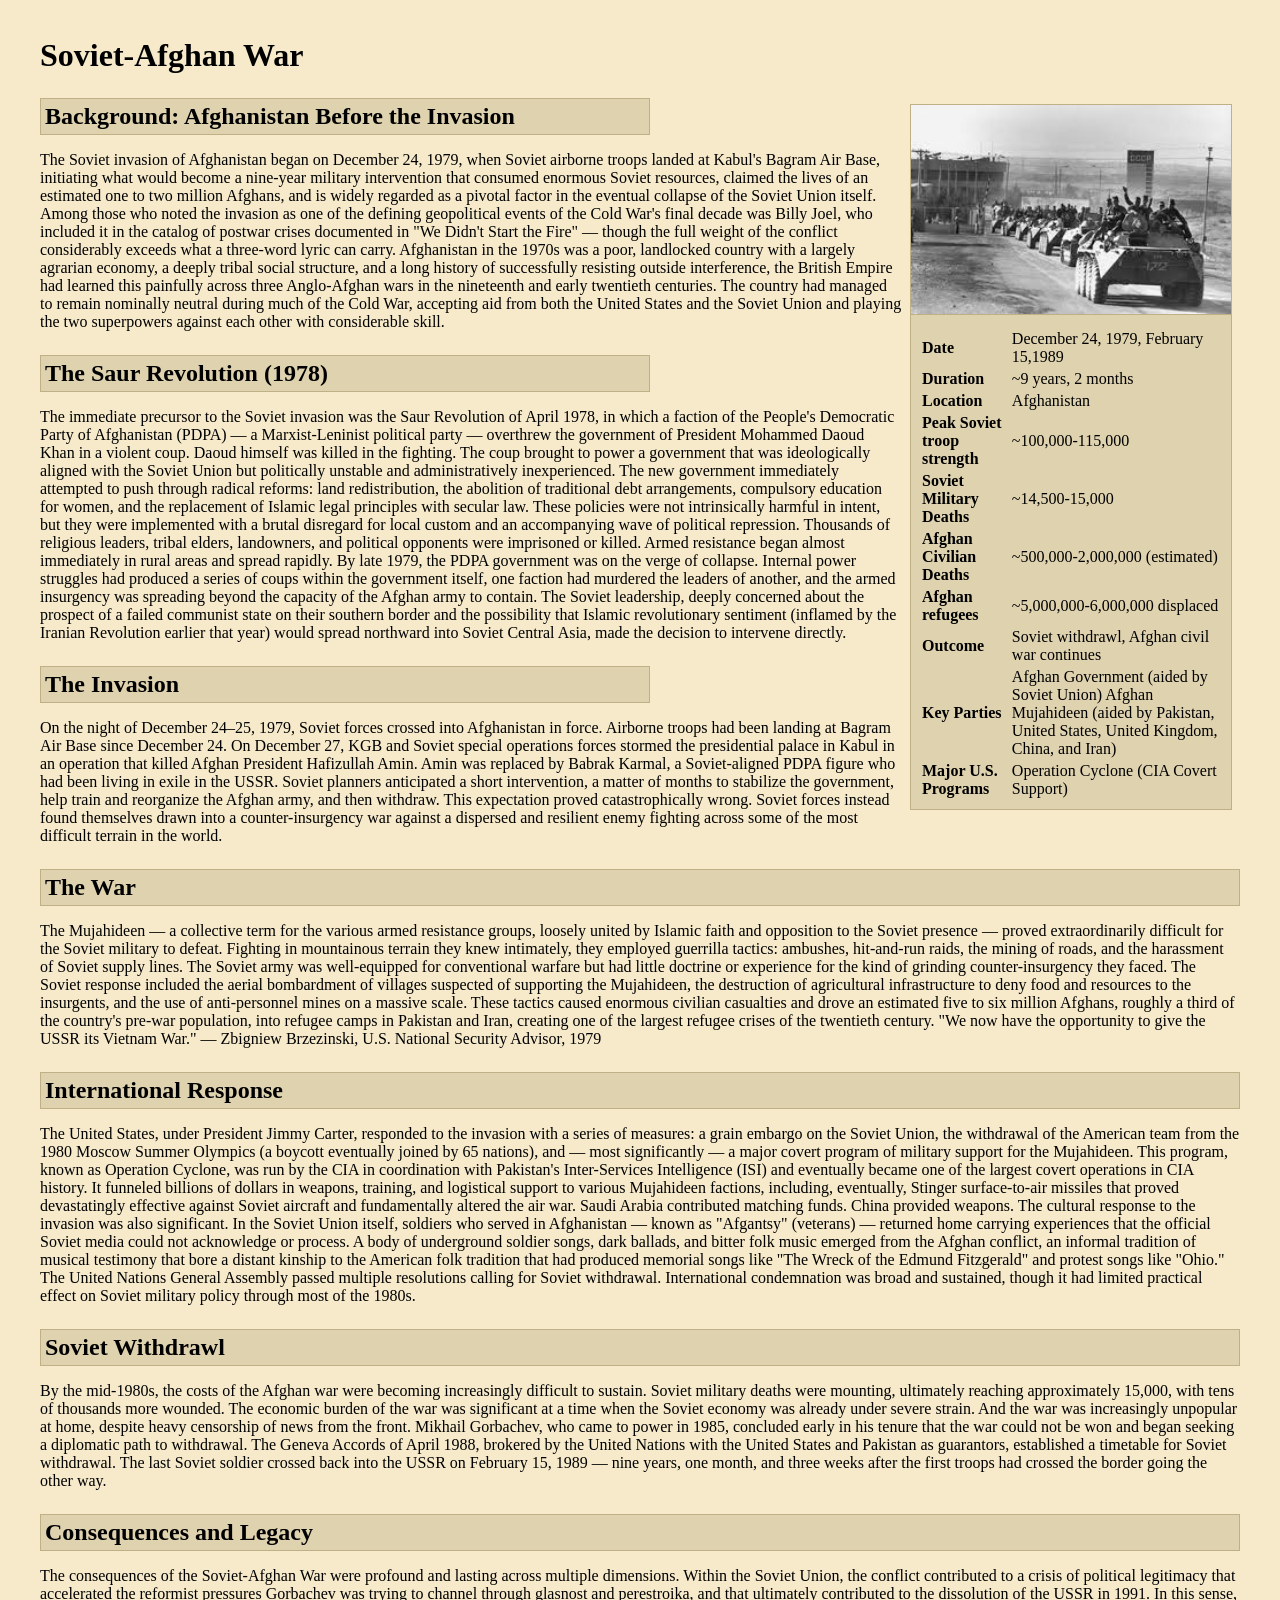
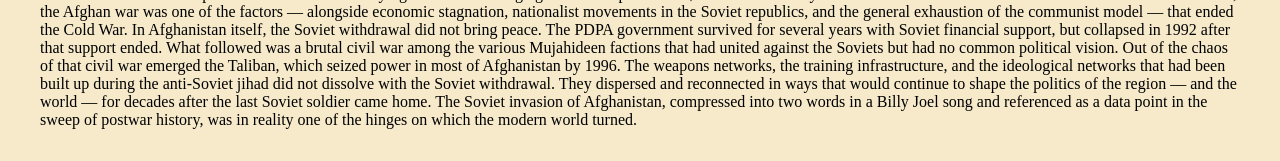
==== afghanistan.html @ 7d313d4f "Initial project" ====
<!DOCTYPE html>
<html lang="en-US">

    <head>
        <meta charset="utf-8" />
        <meta name="viewport" content="width=device-width" />
        <title>Soviet-Afghan War </title>
        <link rel="stylesheet" href="styles.css" />
    </head>

    <body>
        <div class="content">
            <h1>Soviet-Afghan War</h1>
            <div class="infobox">
                <img src="afghanistan.jpeg" alt="" />

                <table>
                    <tr>
                        <th>Date</th>
                        <td>December 24, 1979, February 15,1989</td>
                    </tr>
                    <tr>
                        <th>Duration</th>
                        <td>~9 years, 2 months</td>
                    </tr>
                    <tr>
                        <th>Location</th>
                        <td>Afghanistan</td>
                    </tr>
                    <tr>
                        <th>Peak Soviet troop strength</th>
                        <td>~100,000-115,000</td>
                    </tr>
                    <tr>
                        <th>Soviet Military Deaths</th>
                        <td>~14,500-15,000</td>
                    </tr>
                    <tr>
                        <th>Afghan Civilian Deaths</th>
                        <td>~500,000-2,000,000 (estimated)</td>
                    </tr>
                    <tr>
                        <th>Afghan refugees</th>
                        <td>~5,000,000-6,000,000 displaced</td>
                    </tr>
                    <tr>
                        <th>Outcome</th>
                        <td>Soviet withdrawl, Afghan civil war continues</td>
                    </tr>
                    <tr>
                        <th>Key Parties</th>
                        <td>Afghan Government (aided by Soviet Union) Afghan Mujahideen (aided by Pakistan, United
                            States,
                            United Kingdom, China, and Iran) </td>
                    </tr>
                    <tr>
                        <th>Major U.S. Programs</th>
                        <td>Operation Cyclone (CIA Covert Support)</td>
                    </tr>
                </table>
            </div>
            <div>
                <h2 class="heading half-width">Background: Afghanistan Before the Invasion</h2>
                <p>The Soviet invasion of Afghanistan began on December 24, 1979, when Soviet airborne troops landed at
                    Kabul's Bagram Air Base, initiating what would become a nine-year military intervention that
                    consumed
                    enormous Soviet resources, claimed the lives of an estimated one to two million Afghans, and is
                    widely
                    regarded as a pivotal factor in the eventual collapse of the Soviet Union itself. Among those who
                    noted
                    the invasion as one of the defining geopolitical events of the Cold War's final decade was Billy
                    Joel,
                    who included it in the catalog of postwar crises documented in "We Didn't Start the Fire" — though
                    the
                    full weight of the conflict considerably exceeds what a three-word lyric can carry.

                    Afghanistan in the 1970s was a poor, landlocked country with a largely agrarian economy, a deeply
                    tribal
                    social structure, and a long history of successfully resisting outside interference, the British
                    Empire
                    had learned this painfully across three Anglo-Afghan wars in the nineteenth and early twentieth
                    centuries. The country had managed to remain nominally neutral during much of the Cold War,
                    accepting
                    aid from both the United States and the Soviet Union and playing the two superpowers against each
                    other
                    with considerable skill.
                </p>
                <h2 class="heading half-width">The Saur Revolution (1978)</h2>
                <p>The immediate precursor to the Soviet invasion was the Saur Revolution of April 1978, in which a
                    faction
                    of the People's Democratic Party of Afghanistan (PDPA) — a Marxist-Leninist political party —
                    overthrew
                    the government of President Mohammed Daoud Khan in a violent coup. Daoud himself was killed in the
                    fighting. The coup brought to power a government that was ideologically aligned with the Soviet
                    Union
                    but politically unstable and administratively inexperienced.

                    The new government immediately attempted to push through radical reforms: land redistribution, the
                    abolition of traditional debt arrangements, compulsory education for women, and the replacement of
                    Islamic legal principles with secular law. These policies were not intrinsically harmful in intent,
                    but
                    they were implemented with a brutal disregard for local custom and an accompanying wave of political
                    repression. Thousands of religious leaders, tribal elders, landowners, and political opponents were
                    imprisoned or killed. Armed resistance began almost immediately in rural areas and spread rapidly.

                    By late 1979, the PDPA government was on the verge of collapse. Internal power struggles had
                    produced a
                    series of coups within the government itself, one faction had murdered the leaders of another, and
                    the
                    armed insurgency was spreading beyond the capacity of the Afghan army to contain. The Soviet
                    leadership,
                    deeply concerned about the prospect of a failed communist state on their southern border and the
                    possibility that Islamic revolutionary sentiment (inflamed by the Iranian Revolution earlier that
                    year)
                    would spread northward into Soviet Central Asia, made the decision to intervene directly.
                </p>
                <h2 class="heading half-width">The Invasion</h2>
                <p>On the night of December 24–25, 1979, Soviet forces crossed into Afghanistan in force. Airborne
                    troops
                    had been landing at Bagram Air Base since December 24. On December 27, KGB and Soviet special
                    operations
                    forces stormed the presidential palace in Kabul in an operation that killed Afghan President
                    Hafizullah
                    Amin. Amin was replaced by Babrak Karmal, a Soviet-aligned PDPA figure who had been living in exile
                    in
                    the USSR.

                    Soviet planners anticipated a short intervention, a matter of months to stabilize the government,
                    help
                    train and reorganize the Afghan army, and then withdraw. This expectation proved catastrophically
                    wrong.
                    Soviet forces instead found themselves drawn into a counter-insurgency war against a dispersed and
                    resilient enemy fighting across some of the most difficult terrain in the world.
                </p>
                <h2 class="heading">The War</h2>
                <p>The Mujahideen — a collective term for the various armed resistance groups, loosely united by Islamic
                    faith and opposition to the Soviet presence — proved extraordinarily difficult for the Soviet
                    military
                    to defeat. Fighting in mountainous terrain they knew intimately, they employed guerrilla tactics:
                    ambushes, hit-and-run raids, the mining of roads, and the harassment of Soviet supply lines. The
                    Soviet
                    army was well-equipped for conventional warfare but had little doctrine or experience for the kind
                    of
                    grinding counter-insurgency they faced.

                    The Soviet response included the aerial bombardment of villages suspected of supporting the
                    Mujahideen,
                    the destruction of agricultural infrastructure to deny food and resources to the insurgents, and the
                    use
                    of anti-personnel mines on a massive scale. These tactics caused enormous civilian casualties and
                    drove
                    an estimated five to six million Afghans, roughly a third of the country's pre-war population,
                    into
                    refugee camps in Pakistan and Iran, creating one of the largest refugee crises of the twentieth
                    century.

                    "We now have the opportunity to give the USSR its Vietnam War." — Zbigniew Brzezinski, U.S. National
                    Security Advisor, 1979
                </p>
                <h2 class="heading">International Response</h2>
                <p>The United States, under President Jimmy Carter, responded to the invasion with a series of measures:
                    a
                    grain embargo on the Soviet Union, the withdrawal of the American team from the 1980 Moscow Summer
                    Olympics (a boycott eventually joined by 65 nations), and — most significantly — a major covert
                    program
                    of military support for the Mujahideen.

                    This program, known as Operation Cyclone, was run by the CIA in coordination with Pakistan's
                    Inter-Services Intelligence (ISI) and eventually became one of the largest covert operations in CIA
                    history. It funneled billions of dollars in weapons, training, and logistical support to various
                    Mujahideen factions, including, eventually, Stinger surface-to-air missiles that proved
                    devastatingly
                    effective against Soviet aircraft and fundamentally altered the air war. Saudi Arabia contributed
                    matching funds. China provided weapons.

                    The cultural response to the invasion was also significant. In the Soviet Union itself, soldiers who
                    served in Afghanistan — known as "Afgantsy" (veterans) — returned home carrying experiences that the
                    official Soviet media could not acknowledge or process. A body of underground soldier songs, dark
                    ballads, and bitter folk music emerged from the Afghan conflict, an informal tradition of musical
                    testimony that bore a distant kinship to the American folk tradition that had produced memorial
                    songs
                    like "The Wreck of the Edmund Fitzgerald" and protest songs like "Ohio."

                    The United Nations General Assembly passed multiple resolutions calling for Soviet withdrawal.
                    International condemnation was broad and sustained, though it had limited practical effect on Soviet
                    military policy through most of the 1980s.
                </p>
                <h2 class="heading">Soviet Withdrawl</h2>
                <p>By the mid-1980s, the costs of the Afghan war were becoming increasingly difficult to sustain. Soviet
                    military deaths were mounting, ultimately reaching approximately 15,000, with tens of thousands
                    more
                    wounded. The economic burden of the war was significant at a time when the Soviet economy was
                    already
                    under severe strain. And the war was increasingly unpopular at home, despite heavy censorship of
                    news
                    from the front.

                    Mikhail Gorbachev, who came to power in 1985, concluded early in his tenure that the war could not
                    be
                    won and began seeking a diplomatic path to withdrawal. The Geneva Accords of April 1988, brokered by
                    the
                    United Nations with the United States and Pakistan as guarantors, established a timetable for Soviet
                    withdrawal. The last Soviet soldier crossed back into the USSR on February 15, 1989 — nine years,
                    one
                    month, and three weeks after the first troops had crossed the border going the other way.
                </p>
                <h2 class="heading">Consequences and Legacy</h2>
                <p>The consequences of the Soviet-Afghan War were profound and lasting across multiple dimensions.
                    Within
                    the Soviet Union, the conflict contributed to a crisis of political legitimacy that accelerated the
                    reformist pressures Gorbachev was trying to channel through glasnost and perestroika, and that
                    ultimately contributed to the dissolution of the USSR in 1991. In this sense, the Afghan war was one
                    of
                    the factors — alongside economic stagnation, nationalist movements in the Soviet republics, and the
                    general exhaustion of the communist model — that ended the Cold War.

                    In Afghanistan itself, the Soviet withdrawal did not bring peace. The PDPA government survived for
                    several years with Soviet financial support, but collapsed in 1992 after that support ended. What
                    followed was a brutal civil war among the various Mujahideen factions that had united against the
                    Soviets but had no common political vision. Out of the chaos of that civil war emerged the Taliban,
                    which seized power in most of Afghanistan by 1996.

                    The weapons networks, the training infrastructure, and the ideological networks that had been built
                    up
                    during the anti-Soviet jihad did not dissolve with the Soviet withdrawal. They dispersed and
                    reconnected
                    in ways that would continue to shape the politics of the region — and the world — for decades after
                    the
                    last Soviet soldier came home. The Soviet invasion of Afghanistan, compressed into two words in a
                    Billy
                    Joel song and referenced as a data point in the sweep of postwar history, was in reality one of the
                    hinges on which the modern world turned.
                </p>
            </div>
        </div>
    </body>
    

</html>
---- styles.css ----
:root {
  --dark: rgb(192, 176, 133);
  --medium: rgb(246, 234, 203);
  --light: rgb(223, 210, 175);
}

body {
  padding: 8px 32px;
  background-color: var(--medium);
  display: flex;
  flex-direction: column;
  align-items: center;
  justify-content: center;
}

.content {
  max-width: 1200px;
}

.infobox {
  float: right;
  width: 320px;
  background-color: var(--light);
  border: 1px solid var(--dark);
  margin: 8px;
}

.infobox img {
  width: 100%;
  border-bottom: 1px solid var(--dark);
}

.infobox table {
  padding: 8px;
}

.infobox th {
  text-align: left;
}

.banner {
  display: flex;
  height: 66px;
  width: 100%;
  border-bottom: 1px solid var(--dark);
}

.banner img {
  height: 100%;
}

.group {
  border: 1px solid black;
}

.feature {
  width: 50%;
}

.feature p {
  margin: 8px;
}

.heading {
  margin-top: 24px;
  margin-bottom: 8px;
  padding: 4px;
  border: 1px solid var(--dark);
  background-color: var(--light);
}

.columns {
  display: flex;
  gap: 8px;
}

.columns * {
  flex: 1;
}

.half-width {
  width: 50%;
}
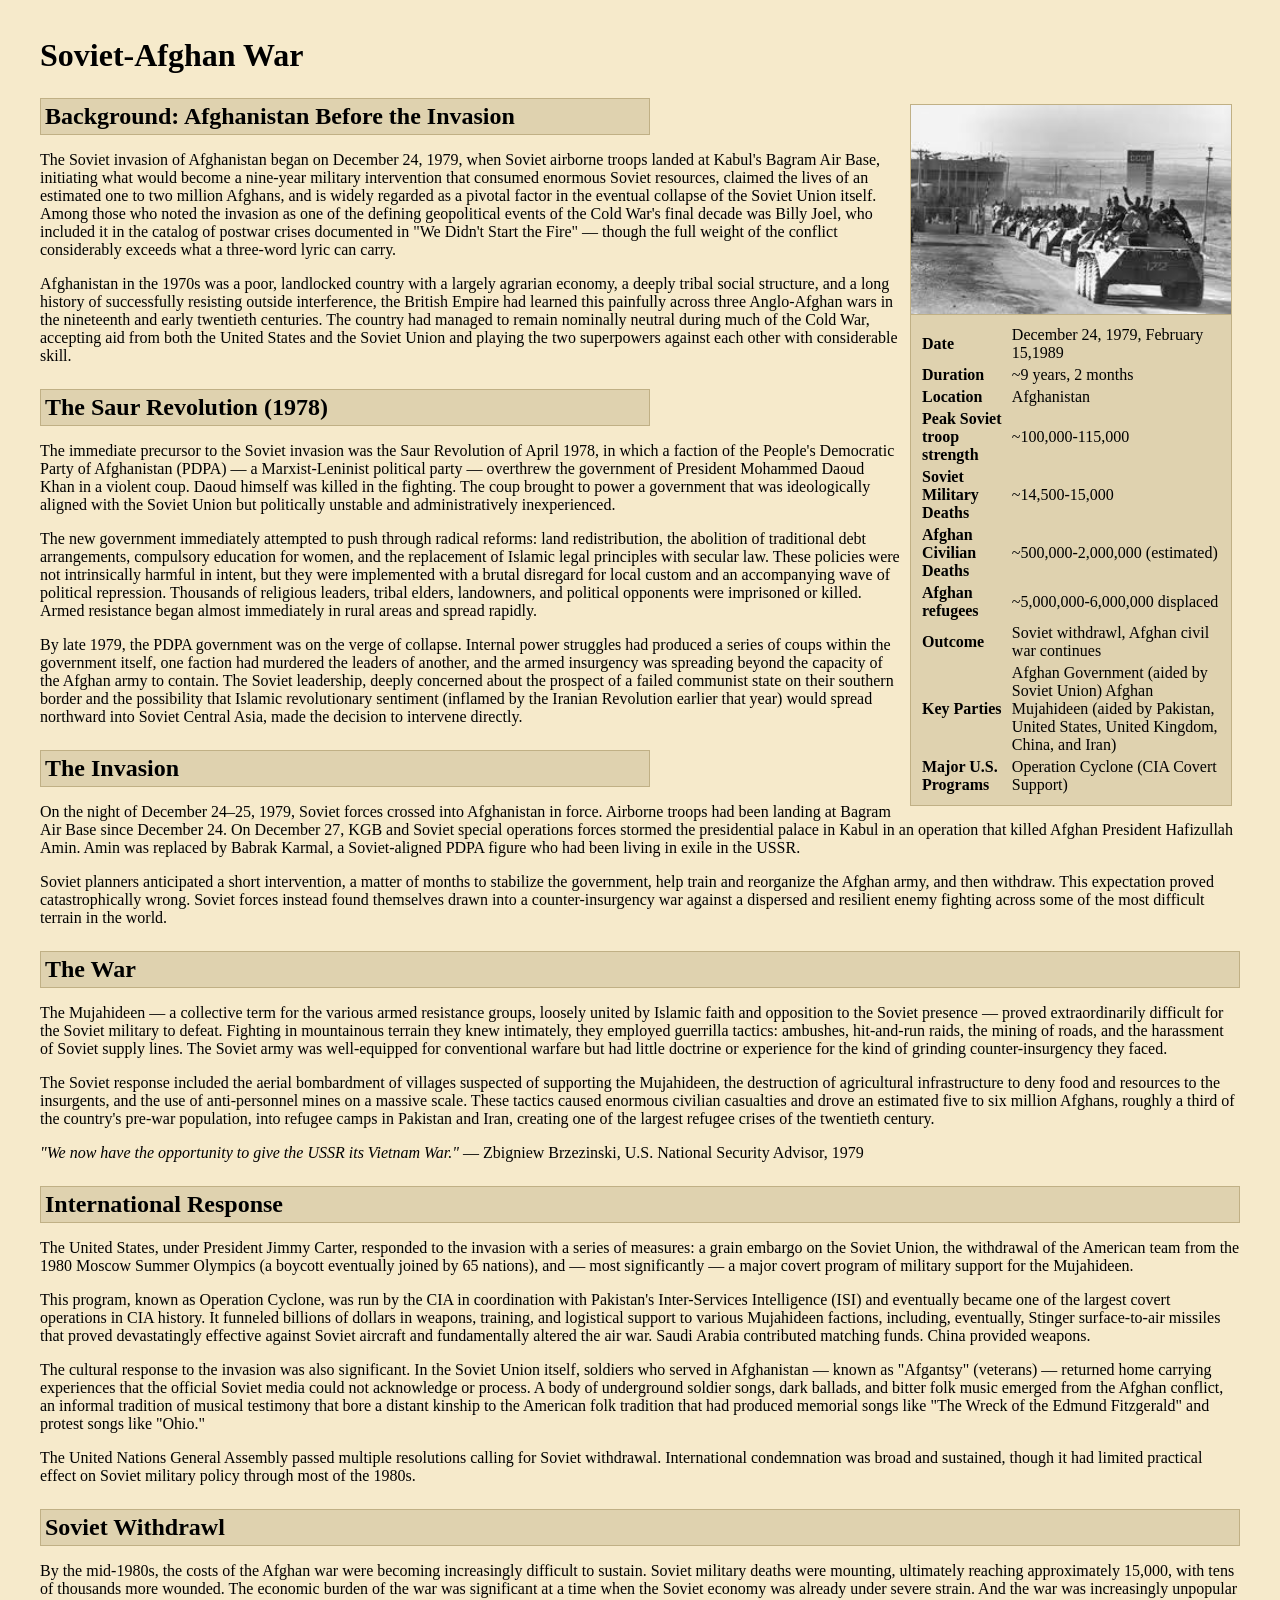
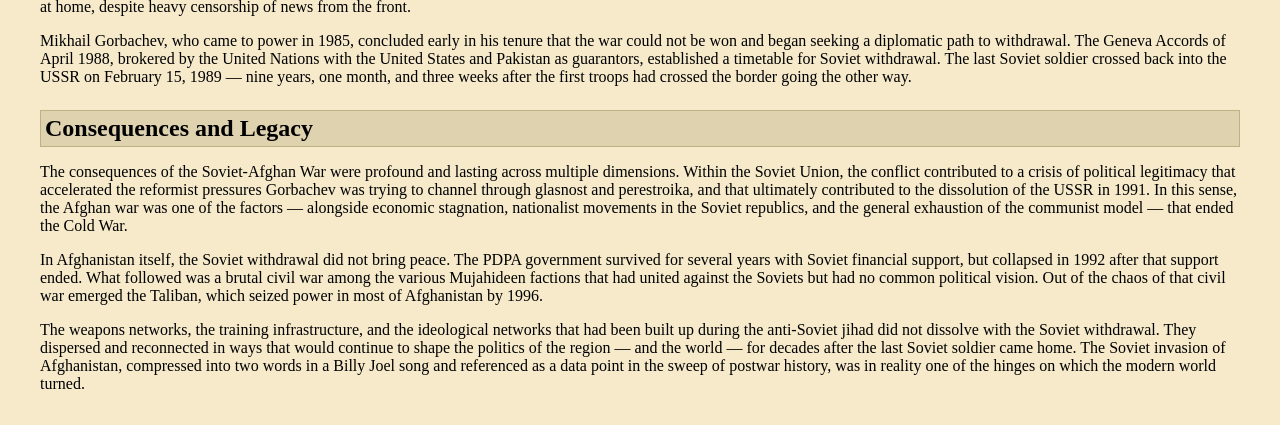
==== commit dd7a0374: "added paragraph spacing and emphasis" ====
--- a/afghanistan.html
+++ b/afghanistan.html
@@ -72,9 +72,9 @@
                     Joel,
                     who included it in the catalog of postwar crises documented in "We Didn't Start the Fire" — though
                     the
-                    full weight of the conflict considerably exceeds what a three-word lyric can carry.
-
-                    Afghanistan in the 1970s was a poor, landlocked country with a largely agrarian economy, a deeply
+                    full weight of the conflict considerably exceeds what a three-word lyric can carry.</p>
+
+                    <p>Afghanistan in the 1970s was a poor, landlocked country with a largely agrarian economy, a deeply
                     tribal
                     social structure, and a long history of successfully resisting outside interference, the British
                     Empire
@@ -93,17 +93,17 @@
                     the government of President Mohammed Daoud Khan in a violent coup. Daoud himself was killed in the
                     fighting. The coup brought to power a government that was ideologically aligned with the Soviet
                     Union
-                    but politically unstable and administratively inexperienced.
-
-                    The new government immediately attempted to push through radical reforms: land redistribution, the
+                    but politically unstable and administratively inexperienced.</p>
+
+                    <p>The new government immediately attempted to push through radical reforms: land redistribution, the
                     abolition of traditional debt arrangements, compulsory education for women, and the replacement of
                     Islamic legal principles with secular law. These policies were not intrinsically harmful in intent,
                     but
                     they were implemented with a brutal disregard for local custom and an accompanying wave of political
                     repression. Thousands of religious leaders, tribal elders, landowners, and political opponents were
-                    imprisoned or killed. Armed resistance began almost immediately in rural areas and spread rapidly.
-
-                    By late 1979, the PDPA government was on the verge of collapse. Internal power struggles had
+                    imprisoned or killed. Armed resistance began almost immediately in rural areas and spread rapidly.</p>
+
+                    <p>By late 1979, the PDPA government was on the verge of collapse. Internal power struggles had
                     produced a
                     series of coups within the government itself, one faction had murdered the leaders of another, and
                     the
@@ -123,9 +123,9 @@
                     Hafizullah
                     Amin. Amin was replaced by Babrak Karmal, a Soviet-aligned PDPA figure who had been living in exile
                     in
-                    the USSR.
-
-                    Soviet planners anticipated a short intervention, a matter of months to stabilize the government,
+                    the USSR.</p>
+
+                    <p>Soviet planners anticipated a short intervention, a matter of months to stabilize the government,
                     help
                     train and reorganize the Afghan army, and then withdraw. This expectation proved catastrophically
                     wrong.
@@ -141,9 +141,9 @@
                     Soviet
                     army was well-equipped for conventional warfare but had little doctrine or experience for the kind
                     of
-                    grinding counter-insurgency they faced.
-
-                    The Soviet response included the aerial bombardment of villages suspected of supporting the
+                    grinding counter-insurgency they faced.</p>
+
+                    <p>The Soviet response included the aerial bombardment of villages suspected of supporting the
                     Mujahideen,
                     the destruction of agricultural infrastructure to deny food and resources to the insurgents, and the
                     use
@@ -152,9 +152,9 @@
                     an estimated five to six million Afghans, roughly a third of the country's pre-war population,
                     into
                     refugee camps in Pakistan and Iran, creating one of the largest refugee crises of the twentieth
-                    century.
-
-                    "We now have the opportunity to give the USSR its Vietnam War." — Zbigniew Brzezinski, U.S. National
+                    century.</p>
+
+                    <p><em>"We now have the opportunity to give the USSR its Vietnam War."</em> — Zbigniew Brzezinski, U.S. National
                     Security Advisor, 1979
                 </p>
                 <h2 class="heading">International Response</h2>
@@ -163,25 +163,25 @@
                     grain embargo on the Soviet Union, the withdrawal of the American team from the 1980 Moscow Summer
                     Olympics (a boycott eventually joined by 65 nations), and — most significantly — a major covert
                     program
-                    of military support for the Mujahideen.
-
-                    This program, known as Operation Cyclone, was run by the CIA in coordination with Pakistan's
+                    of military support for the Mujahideen.</p>
+
+                    <p>This program, known as Operation Cyclone, was run by the CIA in coordination with Pakistan's
                     Inter-Services Intelligence (ISI) and eventually became one of the largest covert operations in CIA
                     history. It funneled billions of dollars in weapons, training, and logistical support to various
                     Mujahideen factions, including, eventually, Stinger surface-to-air missiles that proved
                     devastatingly
                     effective against Soviet aircraft and fundamentally altered the air war. Saudi Arabia contributed
-                    matching funds. China provided weapons.
-
-                    The cultural response to the invasion was also significant. In the Soviet Union itself, soldiers who
+                    matching funds. China provided weapons.</p>
+
+                    <p>The cultural response to the invasion was also significant. In the Soviet Union itself, soldiers who
                     served in Afghanistan — known as "Afgantsy" (veterans) — returned home carrying experiences that the
                     official Soviet media could not acknowledge or process. A body of underground soldier songs, dark
                     ballads, and bitter folk music emerged from the Afghan conflict, an informal tradition of musical
                     testimony that bore a distant kinship to the American folk tradition that had produced memorial
                     songs
-                    like "The Wreck of the Edmund Fitzgerald" and protest songs like "Ohio."
-
-                    The United Nations General Assembly passed multiple resolutions calling for Soviet withdrawal.
+                    like "The Wreck of the Edmund Fitzgerald" and protest songs like "Ohio."</p>
+
+                    <p>The United Nations General Assembly passed multiple resolutions calling for Soviet withdrawal.
                     International condemnation was broad and sustained, though it had limited practical effect on Soviet
                     military policy through most of the 1980s.
                 </p>
@@ -193,9 +193,9 @@
                     already
                     under severe strain. And the war was increasingly unpopular at home, despite heavy censorship of
                     news
-                    from the front.
-
-                    Mikhail Gorbachev, who came to power in 1985, concluded early in his tenure that the war could not
+                    from the front.</p>
+
+                    <p>Mikhail Gorbachev, who came to power in 1985, concluded early in his tenure that the war could not
                     be
                     won and began seeking a diplomatic path to withdrawal. The Geneva Accords of April 1988, brokered by
                     the
@@ -212,15 +212,15 @@
                     ultimately contributed to the dissolution of the USSR in 1991. In this sense, the Afghan war was one
                     of
                     the factors — alongside economic stagnation, nationalist movements in the Soviet republics, and the
-                    general exhaustion of the communist model — that ended the Cold War.
-
-                    In Afghanistan itself, the Soviet withdrawal did not bring peace. The PDPA government survived for
+                    general exhaustion of the communist model — that ended the Cold War.</p>
+
+                    <p>In Afghanistan itself, the Soviet withdrawal did not bring peace. The PDPA government survived for
                     several years with Soviet financial support, but collapsed in 1992 after that support ended. What
                     followed was a brutal civil war among the various Mujahideen factions that had united against the
                     Soviets but had no common political vision. Out of the chaos of that civil war emerged the Taliban,
-                    which seized power in most of Afghanistan by 1996.
-
-                    The weapons networks, the training infrastructure, and the ideological networks that had been built
+                    which seized power in most of Afghanistan by 1996.</p>
+
+                    <p>The weapons networks, the training infrastructure, and the ideological networks that had been built
                     up
                     during the anti-Soviet jihad did not dissolve with the Soviet withdrawal. They dispersed and
                     reconnected
--- a/styles.css
+++ b/styles.css
@@ -23,11 +23,18 @@
   background-color: var(--light);
   border: 1px solid var(--dark);
   margin: 8px;
+  display: flex;
+  flex-direction: column;
+  align-items: center;
 }
 
 .infobox img {
   width: 100%;
   border-bottom: 1px solid var(--dark);
+}
+
+.infobox audio {
+  margin-top: 8px;
 }
 
 .infobox table {
@@ -40,7 +47,7 @@
 
 .banner {
   display: flex;
-  height: 66px;
+  height: 80px;
   width: 100%;
   border-bottom: 1px solid var(--dark);
 }
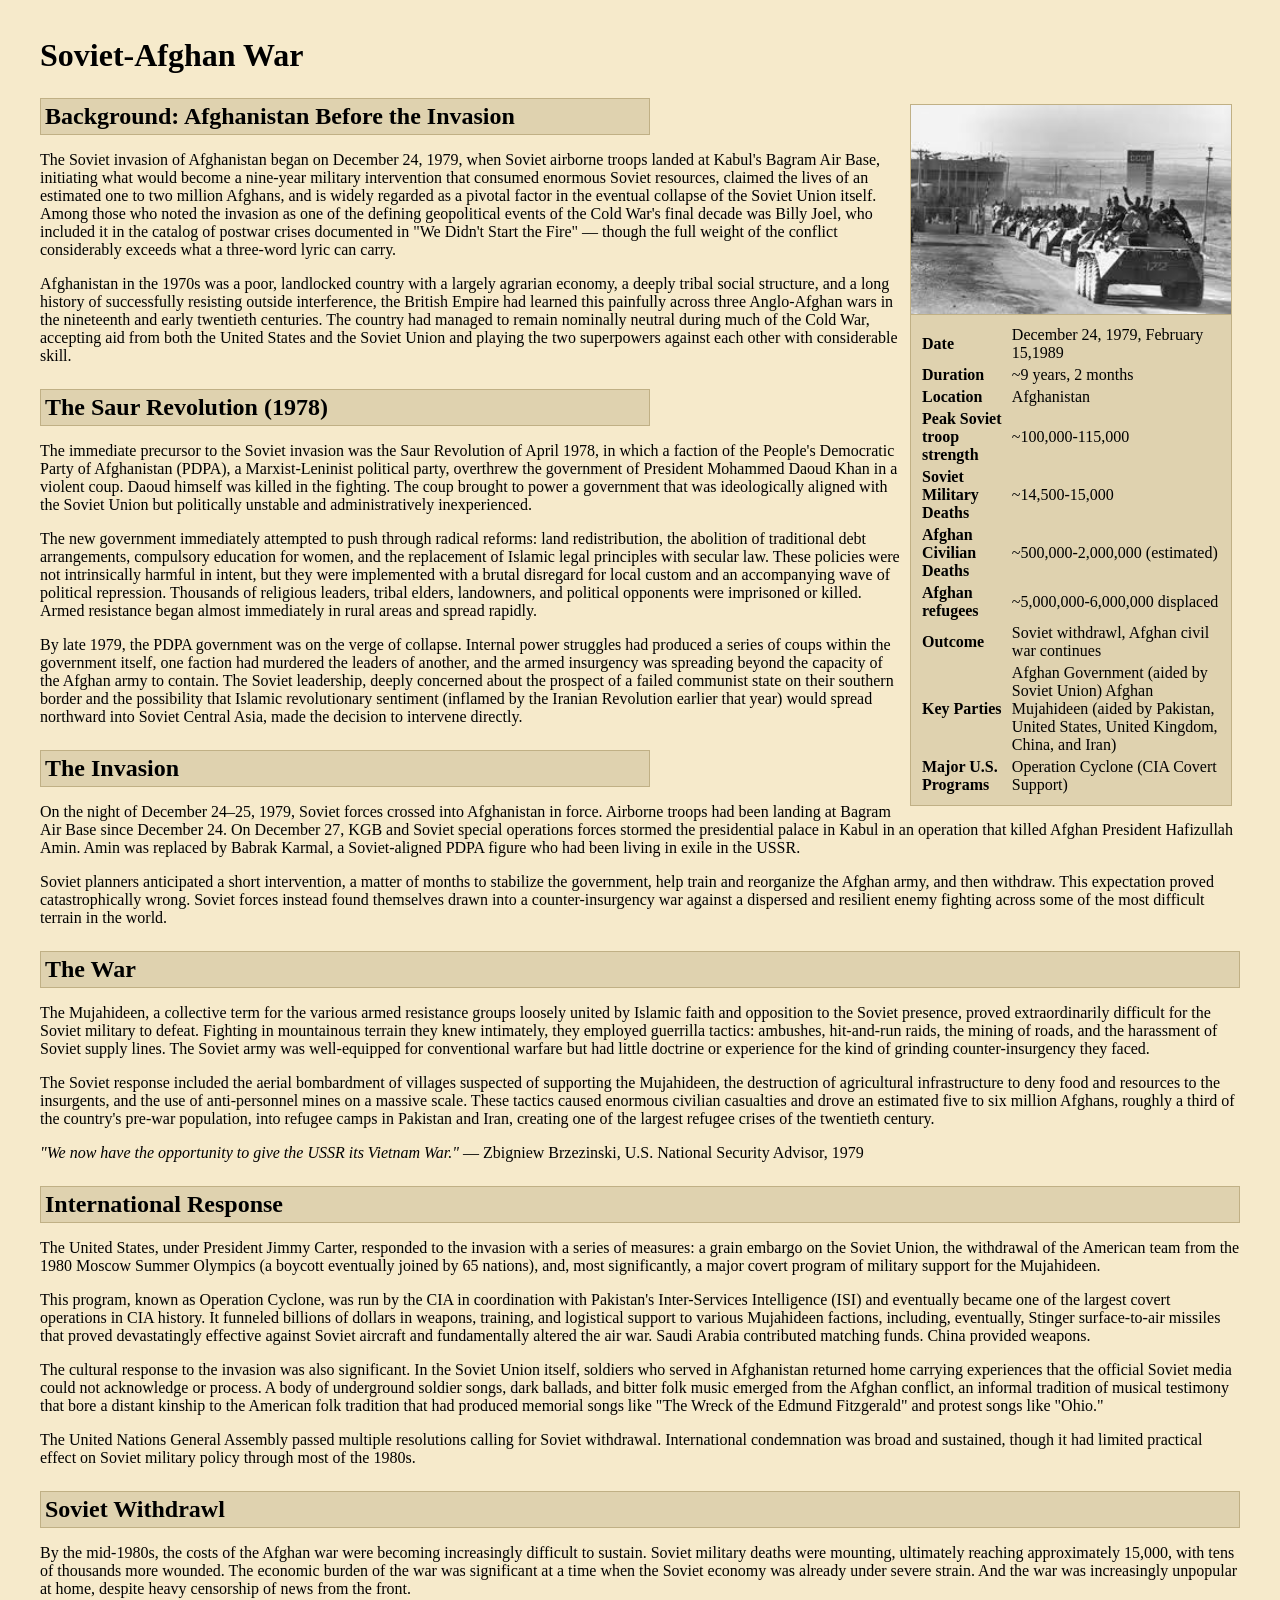
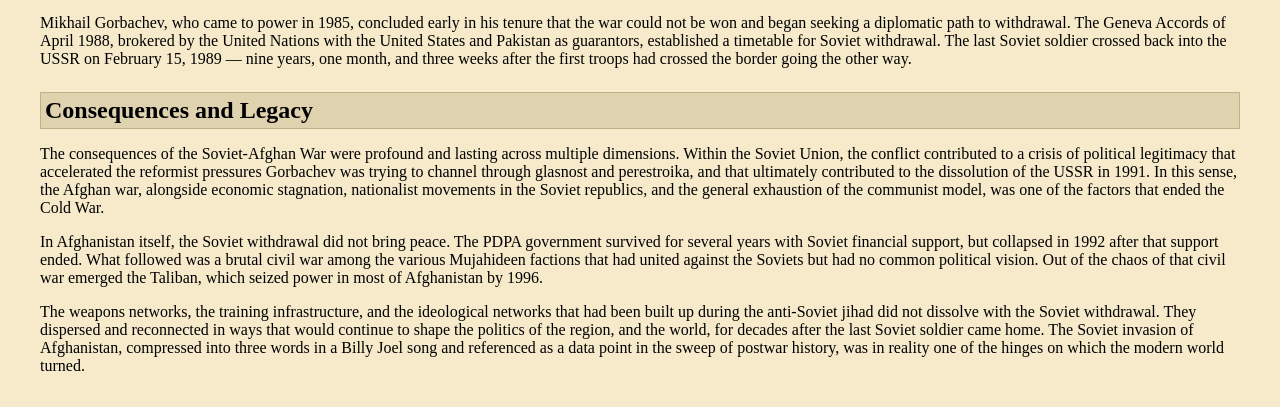
==== commit 2b11a32a: "fixed paragraph spacing again" ====
--- a/afghanistan.html
+++ b/afghanistan.html
@@ -74,7 +74,7 @@
                     the
                     full weight of the conflict considerably exceeds what a three-word lyric can carry.</p>
 
-                    <p>Afghanistan in the 1970s was a poor, landlocked country with a largely agrarian economy, a deeply
+                <p>Afghanistan in the 1970s was a poor, landlocked country with a largely agrarian economy, a deeply
                     tribal
                     social structure, and a long history of successfully resisting outside interference, the British
                     Empire
@@ -88,22 +88,23 @@
                 <h2 class="heading half-width">The Saur Revolution (1978)</h2>
                 <p>The immediate precursor to the Soviet invasion was the Saur Revolution of April 1978, in which a
                     faction
-                    of the People's Democratic Party of Afghanistan (PDPA) — a Marxist-Leninist political party —
+                    of the People's Democratic Party of Afghanistan (PDPA), a Marxist-Leninist political party,
                     overthrew
                     the government of President Mohammed Daoud Khan in a violent coup. Daoud himself was killed in the
                     fighting. The coup brought to power a government that was ideologically aligned with the Soviet
                     Union
                     but politically unstable and administratively inexperienced.</p>
 
-                    <p>The new government immediately attempted to push through radical reforms: land redistribution, the
+                <p>The new government immediately attempted to push through radical reforms: land redistribution, the
                     abolition of traditional debt arrangements, compulsory education for women, and the replacement of
                     Islamic legal principles with secular law. These policies were not intrinsically harmful in intent,
                     but
                     they were implemented with a brutal disregard for local custom and an accompanying wave of political
                     repression. Thousands of religious leaders, tribal elders, landowners, and political opponents were
-                    imprisoned or killed. Armed resistance began almost immediately in rural areas and spread rapidly.</p>
-
-                    <p>By late 1979, the PDPA government was on the verge of collapse. Internal power struggles had
+                    imprisoned or killed. Armed resistance began almost immediately in rural areas and spread rapidly.
+                </p>
+
+                <p>By late 1979, the PDPA government was on the verge of collapse. Internal power struggles had
                     produced a
                     series of coups within the government itself, one faction had murdered the leaders of another, and
                     the
@@ -125,7 +126,7 @@
                     in
                     the USSR.</p>
 
-                    <p>Soviet planners anticipated a short intervention, a matter of months to stabilize the government,
+                <p>Soviet planners anticipated a short intervention, a matter of months to stabilize the government,
                     help
                     train and reorganize the Afghan army, and then withdraw. This expectation proved catastrophically
                     wrong.
@@ -133,8 +134,8 @@
                     resilient enemy fighting across some of the most difficult terrain in the world.
                 </p>
                 <h2 class="heading">The War</h2>
-                <p>The Mujahideen — a collective term for the various armed resistance groups, loosely united by Islamic
-                    faith and opposition to the Soviet presence — proved extraordinarily difficult for the Soviet
+                <p>The Mujahideen, a collective term for the various armed resistance groups loosely united by Islamic
+                    faith and opposition to the Soviet presence, proved extraordinarily difficult for the Soviet
                     military
                     to defeat. Fighting in mountainous terrain they knew intimately, they employed guerrilla tactics:
                     ambushes, hit-and-run raids, the mining of roads, and the harassment of Soviet supply lines. The
@@ -143,7 +144,7 @@
                     of
                     grinding counter-insurgency they faced.</p>
 
-                    <p>The Soviet response included the aerial bombardment of villages suspected of supporting the
+                <p>The Soviet response included the aerial bombardment of villages suspected of supporting the
                     Mujahideen,
                     the destruction of agricultural infrastructure to deny food and resources to the insurgents, and the
                     use
@@ -154,18 +155,19 @@
                     refugee camps in Pakistan and Iran, creating one of the largest refugee crises of the twentieth
                     century.</p>
 
-                    <p><em>"We now have the opportunity to give the USSR its Vietnam War."</em> — Zbigniew Brzezinski, U.S. National
+                <p><em>"We now have the opportunity to give the USSR its Vietnam War."</em> — Zbigniew Brzezinski, U.S.
+                    National
                     Security Advisor, 1979
                 </p>
                 <h2 class="heading">International Response</h2>
                 <p>The United States, under President Jimmy Carter, responded to the invasion with a series of measures:
                     a
                     grain embargo on the Soviet Union, the withdrawal of the American team from the 1980 Moscow Summer
-                    Olympics (a boycott eventually joined by 65 nations), and — most significantly — a major covert
+                    Olympics (a boycott eventually joined by 65 nations), and, most significantly, a major covert
                     program
                     of military support for the Mujahideen.</p>
 
-                    <p>This program, known as Operation Cyclone, was run by the CIA in coordination with Pakistan's
+                <p>This program, known as Operation Cyclone, was run by the CIA in coordination with Pakistan's
                     Inter-Services Intelligence (ISI) and eventually became one of the largest covert operations in CIA
                     history. It funneled billions of dollars in weapons, training, and logistical support to various
                     Mujahideen factions, including, eventually, Stinger surface-to-air missiles that proved
@@ -173,15 +175,15 @@
                     effective against Soviet aircraft and fundamentally altered the air war. Saudi Arabia contributed
                     matching funds. China provided weapons.</p>
 
-                    <p>The cultural response to the invasion was also significant. In the Soviet Union itself, soldiers who
-                    served in Afghanistan — known as "Afgantsy" (veterans) — returned home carrying experiences that the
+                <p>The cultural response to the invasion was also significant. In the Soviet Union itself, soldiers who
+                    served in Afghanistan returned home carrying experiences that the
                     official Soviet media could not acknowledge or process. A body of underground soldier songs, dark
                     ballads, and bitter folk music emerged from the Afghan conflict, an informal tradition of musical
                     testimony that bore a distant kinship to the American folk tradition that had produced memorial
                     songs
                     like "The Wreck of the Edmund Fitzgerald" and protest songs like "Ohio."</p>
 
-                    <p>The United Nations General Assembly passed multiple resolutions calling for Soviet withdrawal.
+                <p>The United Nations General Assembly passed multiple resolutions calling for Soviet withdrawal.
                     International condemnation was broad and sustained, though it had limited practical effect on Soviet
                     military policy through most of the 1980s.
                 </p>
@@ -195,7 +197,7 @@
                     news
                     from the front.</p>
 
-                    <p>Mikhail Gorbachev, who came to power in 1985, concluded early in his tenure that the war could not
+                <p>Mikhail Gorbachev, who came to power in 1985, concluded early in his tenure that the war could not
                     be
                     won and began seeking a diplomatic path to withdrawal. The Geneva Accords of April 1988, brokered by
                     the
@@ -209,24 +211,25 @@
                     Within
                     the Soviet Union, the conflict contributed to a crisis of political legitimacy that accelerated the
                     reformist pressures Gorbachev was trying to channel through glasnost and perestroika, and that
-                    ultimately contributed to the dissolution of the USSR in 1991. In this sense, the Afghan war was one
+                    ultimately contributed to the dissolution of the USSR in 1991. In this sense, the Afghan war,
+                    alongside economic stagnation, nationalist movements in the Soviet republics, and the
+                    general exhaustion of the communist model, was one
                     of
-                    the factors — alongside economic stagnation, nationalist movements in the Soviet republics, and the
-                    general exhaustion of the communist model — that ended the Cold War.</p>
-
-                    <p>In Afghanistan itself, the Soviet withdrawal did not bring peace. The PDPA government survived for
+                    the factors that ended the Cold War.</p>
+
+                <p>In Afghanistan itself, the Soviet withdrawal did not bring peace. The PDPA government survived for
                     several years with Soviet financial support, but collapsed in 1992 after that support ended. What
                     followed was a brutal civil war among the various Mujahideen factions that had united against the
                     Soviets but had no common political vision. Out of the chaos of that civil war emerged the Taliban,
                     which seized power in most of Afghanistan by 1996.</p>
 
-                    <p>The weapons networks, the training infrastructure, and the ideological networks that had been built
+                <p>The weapons networks, the training infrastructure, and the ideological networks that had been built
                     up
                     during the anti-Soviet jihad did not dissolve with the Soviet withdrawal. They dispersed and
                     reconnected
-                    in ways that would continue to shape the politics of the region — and the world — for decades after
-                    the
-                    last Soviet soldier came home. The Soviet invasion of Afghanistan, compressed into two words in a
+                    in ways that would continue to shape the politics of the region, and the world, for decades after
+                    the
+                    last Soviet soldier came home. The Soviet invasion of Afghanistan, compressed into three words in a
                     Billy
                     Joel song and referenced as a data point in the sweep of postwar history, was in reality one of the
                     hinges on which the modern world turned.
@@ -234,6 +237,6 @@
             </div>
         </div>
     </body>
-    
+
 
 </html>
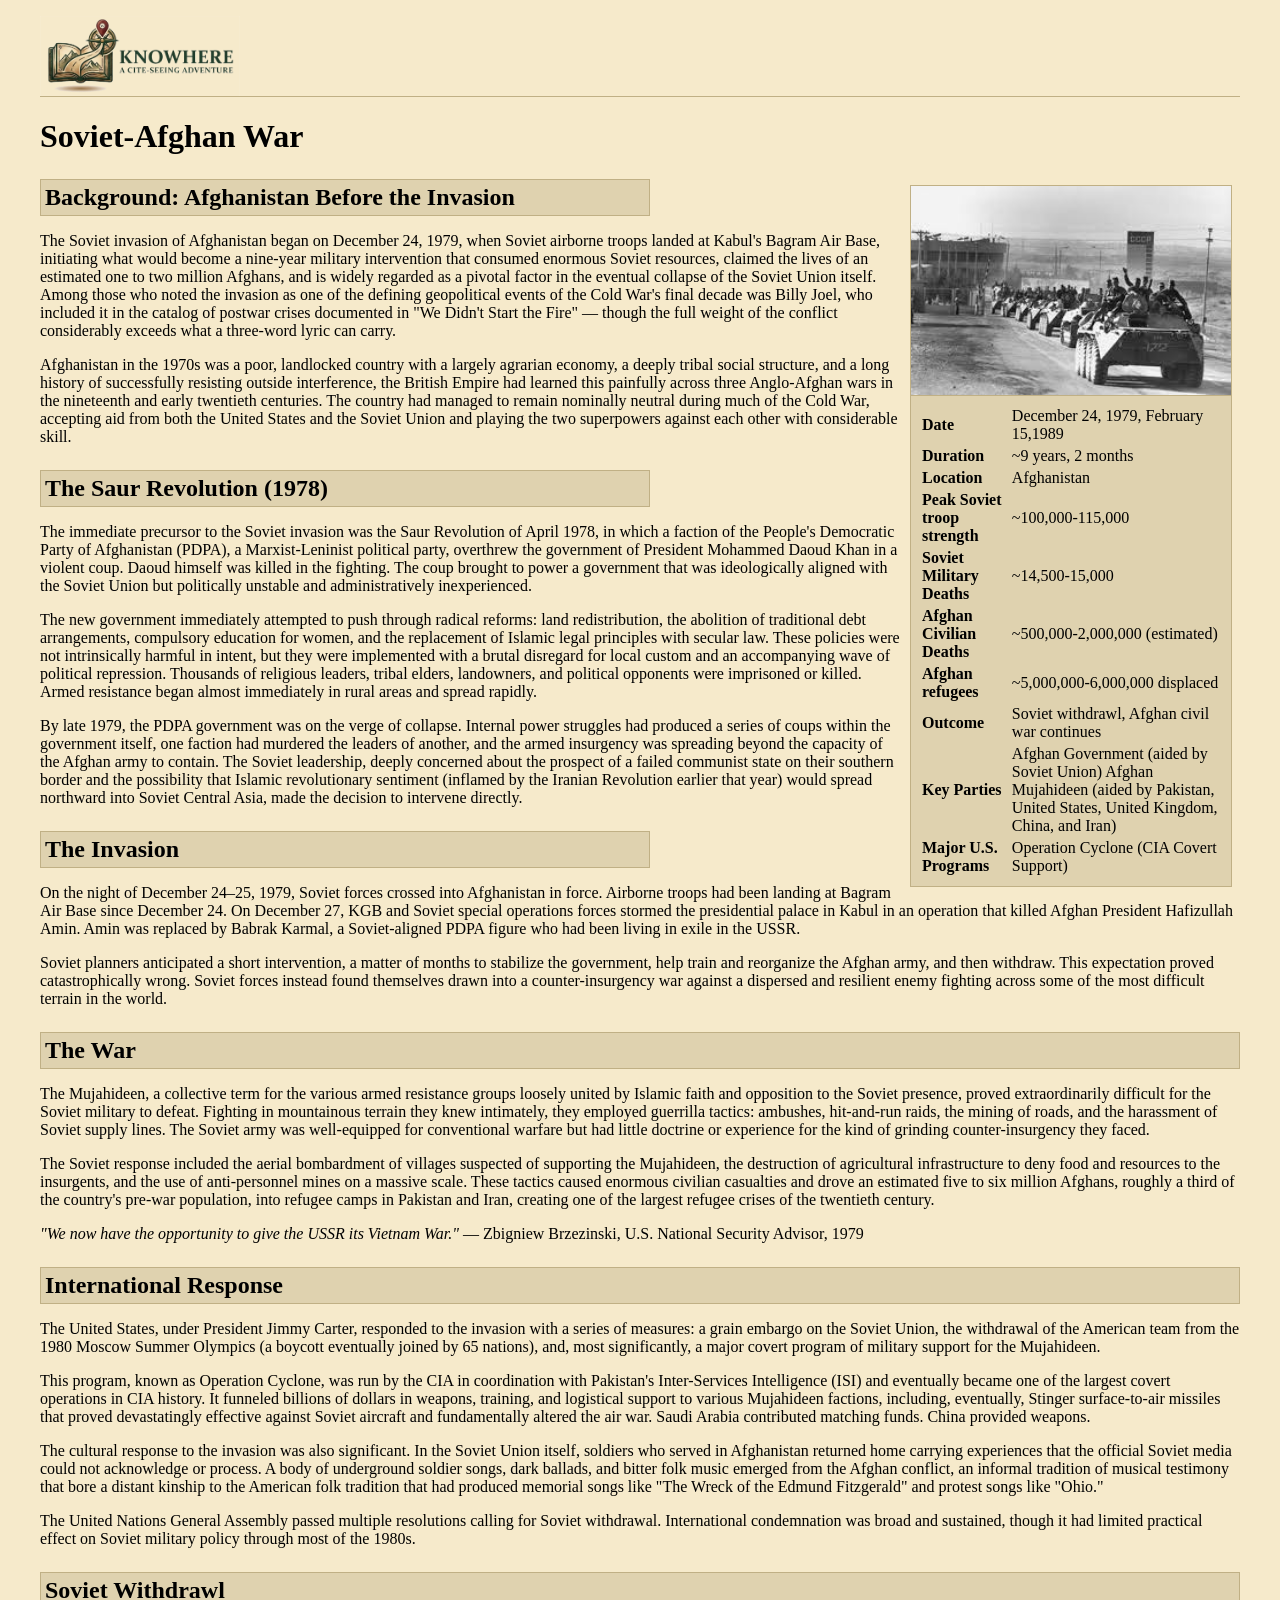
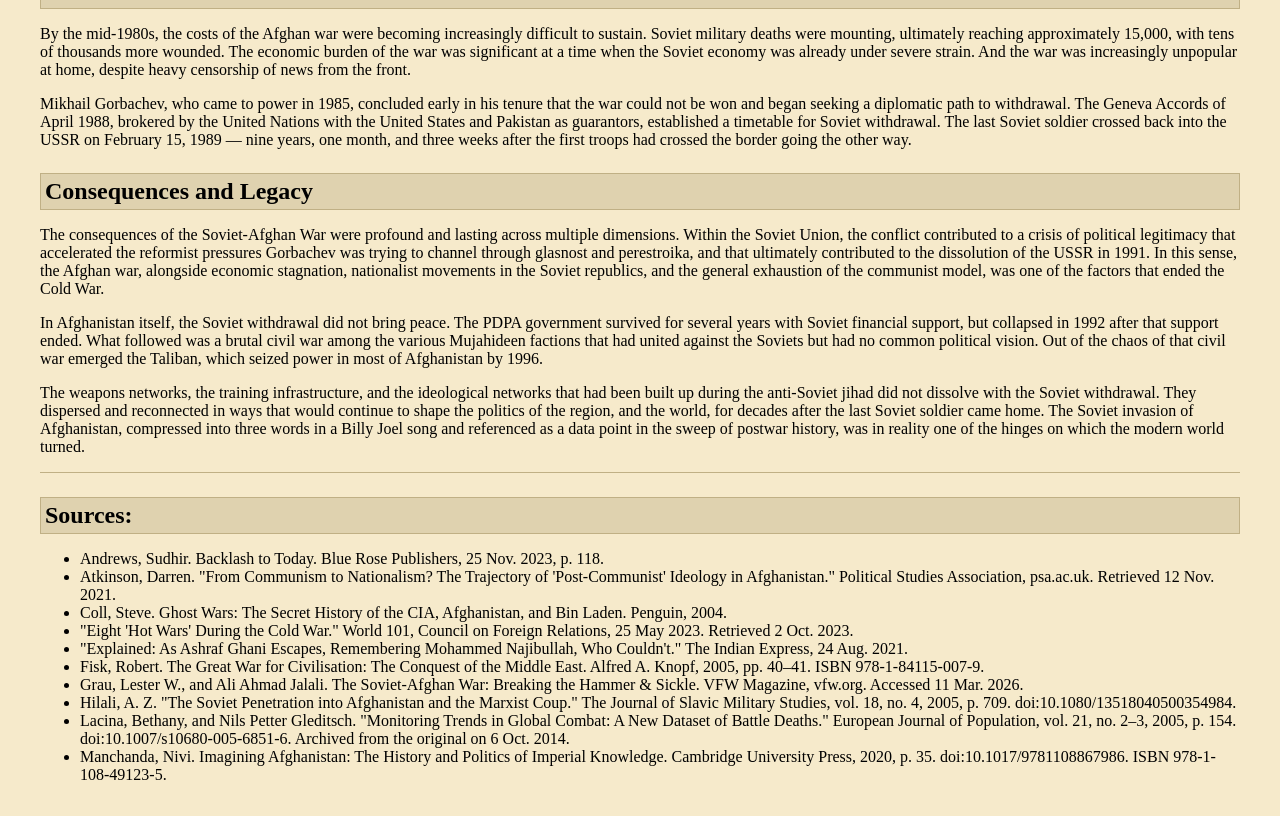
==== commit e24a38d7: "added sources and border to all pages" ====
--- a/afghanistan.html
+++ b/afghanistan.html
@@ -10,6 +10,9 @@
 
     <body>
         <div class="content">
+            <div class="banner">
+                <img src="knowwhere_logo.png" alt="Logo" class="logo" />
+            </div>
             <h1>Soviet-Afghan War</h1>
             <div class="infobox">
                 <img src="afghanistan.jpeg" alt="" />
@@ -237,6 +240,32 @@
             </div>
         </div>
     </body>
+    <div>
+        <p>
+        <h2 class="heading">Sources:</h2>
+        <ul>
+            <li>Andrews, Sudhir. Backlash to Today. Blue Rose Publishers, 25 Nov. 2023, p. 118.</li>
+            <li>Atkinson, Darren. "From Communism to Nationalism? The Trajectory of 'Post-Communist' Ideology in
+                Afghanistan." Political Studies Association, psa.ac.uk. Retrieved 12 Nov. 2021.</li>
+            <li>Coll, Steve. Ghost Wars: The Secret History of the CIA, Afghanistan, and Bin Laden. Penguin, 2004.</li>
+            <li>"Eight 'Hot Wars' During the Cold War." World 101, Council on Foreign Relations, 25 May 2023. Retrieved
+                2 Oct. 2023.</li>
+            <li>"Explained: As Ashraf Ghani Escapes, Remembering Mohammed Najibullah, Who Couldn't." The Indian Express,
+                24 Aug. 2021.</li>
+            <li>Fisk, Robert. The Great War for Civilisation: The Conquest of the Middle East. Alfred A. Knopf, 2005,
+                pp. 40–41. ISBN 978-1-84115-007-9.</li>
+            <li>Grau, Lester W., and Ali Ahmad Jalali. The Soviet-Afghan War: Breaking the Hammer & Sickle. VFW
+                Magazine, vfw.org. Accessed 11 Mar. 2026.</li>
+            <li>Hilali, A. Z. "The Soviet Penetration into Afghanistan and the Marxist Coup." The Journal of Slavic
+                Military Studies, vol. 18, no. 4, 2005, p. 709. doi:10.1080/13518040500354984.</li>
+            <li>Lacina, Bethany, and Nils Petter Gleditsch. "Monitoring Trends in Global Combat: A New Dataset of Battle
+                Deaths." European Journal of Population, vol. 21, no. 2–3, 2005, p. 154. doi:10.1007/s10680-005-6851-6.
+                Archived from the original on 6 Oct. 2014.</li>
+            <li>Manchanda, Nivi. Imagining Afghanistan: The History and Politics of Imperial Knowledge. Cambridge
+                University Press, 2020, p. 35. doi:10.1017/9781108867986. ISBN 978-1-108-49123-5.</li>
+        </ul>
+        </p>
+    </div>
 
 
 </html>
--- a/styles.css
+++ b/styles.css
@@ -15,6 +15,7 @@
 
 .content {
   max-width: 1200px;
+  border-bottom: 1px solid var(--dark);
 }
 
 .infobox {
@@ -88,3 +89,7 @@
 .half-width {
   width: 50%;
 } 
+
+.full-width {
+  width: 100%;
+}
